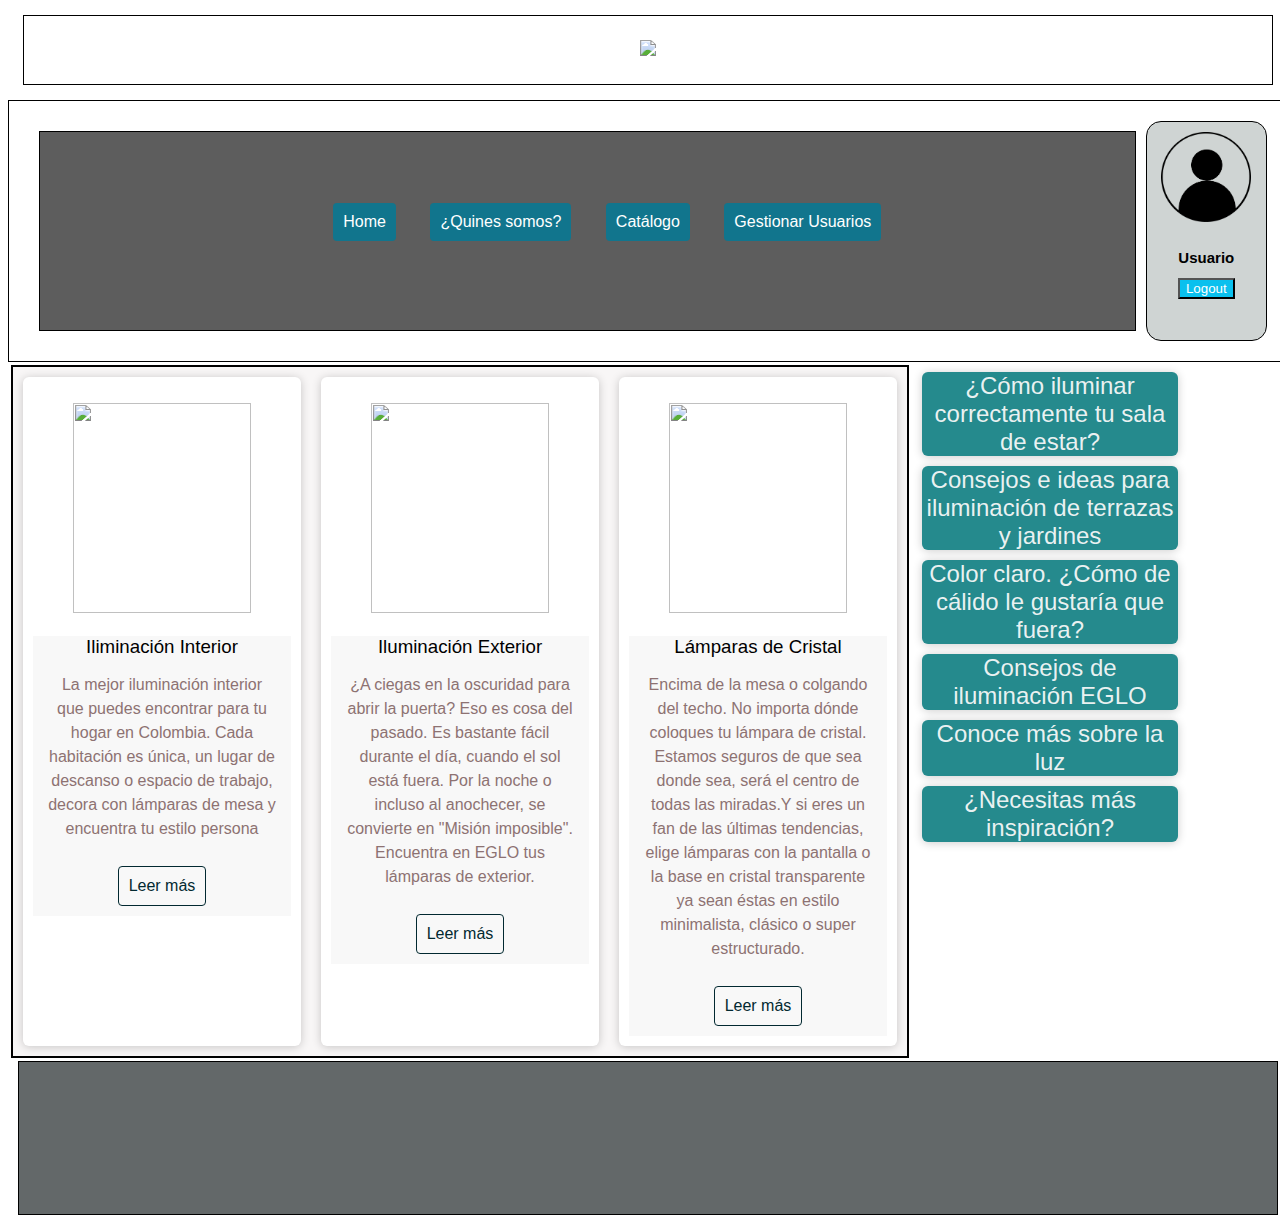
==== src/main/resources/templates/index.html @ 5b46f617 "Se agregó: icono usuario, páginas de gestión de usuarios y quienes somos y botones para editar" ====
<!DOCTYPE html>
<html xmlns:th="http://www.thymeleaf.org">
<html lang="es">

<head>
    <meta charset="UTF-8">
    <meta http-equiv="X-UA-Compatible" content="IE=edge">
    <meta name="viewport" content="width=device-width, initial-scale=1.0">
    <title>EGLO_Colombia</title>
    <link rel="stylesheet" href="../static/css/bootstrap.css" th:href="@{/css/bootstrap.css}">
    <script src="https://kit.fontawesome.com/f1ac1f649e.js" crossorigin="anonymous"></script>
    <link rel="stylesheet" href="../static/css/estilos.css" th:href="@{/css/estilos.css}">
</head>

<body>

    <div>
        <header class="header">
            <figure>
                <img src="../static/images/logo.png" th:src="@{/images/logo.png}" >
            </figure>
        </header>
        <nav class="principal" >
            <nav class="menuConfig">
                <ul>
                    <li><a href="#" th:href="@{/}">Home</a></li>
                    <li><a href="#" th:href="@{/about}">¿Quines somos?</a></li>
                    <li><a href="#" th:href="@{/catalogo}">Catálogo</a></li>
                    <li><a href="#" th:href="@{/help}">Gestionar Usuarios</a></li>
                </ul>
 
            </nav>
            <nav class="usuario">
                <img src="../static/images/user.png" th:src="@{/images/user.png}" >
                <h2>Usuario</h2>
                <form th:action="@{/logout}" method="post">
                    <button class="btn btn-info btn-block my-4" ><span> Logout</span></button>
                </form>
            </nav>
            
            
        </nav>
        <section class="seccion">
            <article>
                <div class="contenedor">
                    <div class="tarjeta">
                        <figure>
                            <img src="../static/images/ILUMINACI_N_INT.jpg" th:src="@{/images/ILUMINACI_N_INT.jpg}">
                        </figure>
                        <div class="contenido">
                            <h3>Iliminación Interior</h3>
                            <p>La mejor iluminación interior que puedes encontrar para tu hogar en Colombia. Cada habitación es única, un lugar de descanso o espacio de trabajo, decora con lámparas de mesa y encuentra tu estilo persona</p>
                            <a href="#">Leer más</a>
                        </div>
                     </div>
                     <div class="tarjeta">
                        <figure>
                            <img src="../static/images/ILUMINACION_EXT.jpg" th:src="@{images/ILUMINACION_EXT.jpg}">
                        </figure>
                        <div class="contenido">
                            <h3>Iluminación Exterior</h3>
                            <p>¿A ciegas en la oscuridad para abrir la puerta? Eso es cosa del pasado. Es bastante fácil durante el día, cuando el sol está fuera. Por la noche o incluso al anochecer, se convierte en "Misión imposible". Encuentra en EGLO tus lámparas de exterior.</p>
                            <a href="#">Leer más</a>
                        </div>
                     </div>
                     <div class="tarjeta">
                        <figure>
                            <img src="../static/images/L_MPARAS_DE_CRIS.jpg" th:src="@{/images/L_MPARAS_DE_CRIS.jpg}">
                        </figure>
                        <div class="contenido">
                            <h3>Lámparas de Cristal</h3>
                            <p>Encima de la mesa o colgando del techo. No importa dónde coloques tu lámpara de cristal. Estamos seguros de que sea donde sea, será el centro de todas las miradas.Y si eres un fan de las últimas tendencias, elige lámparas con la pantalla o la base en cristal transparente ya sean éstas en estilo minimalista, clásico o super estructurado.</p>
                            <a href="*">Leer más</a>
                        </div>
                     </div>
                </div>
            </article>
                    
               
        
        </section>
        <aside class="columna">
            <blockquote>
                ¿Cómo iluminar correctamente tu sala de estar?
            </blockquote>
            <blockquote>
                Consejos e ideas para iluminación de terrazas y jardines
            </blockquote>
            <blockquote>
                Color claro. ¿Cómo de cálido le gustaría que fuera?
            </blockquote>
            <blockquote>
                Consejos de iluminación EGLO
            </blockquote>
            <blockquote>
                Conoce más sobre la luz
            </blockquote>            
            <blockquote>
                ¿Necesitas más inspiración?
            </blockquote>
        </aside>
        <footer class="pie">
            <ul>
                <li><a href="../static/css/estilos.css" th:href="@{/css/estilos.css}" class="facebook"><i class="fa-brands fa-facebook"></i></a></li>
                <li><a href="../static/css/estilos.css" th:href="@{/css/estilos.css}"  class="twitter"><i class="fa-brands fa-twitter"></i></a></li>
                <li><a href="../static/css/estilos.css" th:href="@{/css/estilos.css}" class="isntagram"><i class="fa-brands fa-instagram"></i></a></li>
                <li><a href="../static/css/estilos.css" th:href="@{/css/estilos.css}" class="youtube"><i class="fa-brands fa-youtube"></i></a></li>
                <li><a href="../static/css/estilos.css" th:href="@{/css/estilos.css}" class="whatsapp"><i class="fa-brands fa-whatsapp"></i></a></li>
            </ul>
        </footer>
    </div>

</body>

</html>
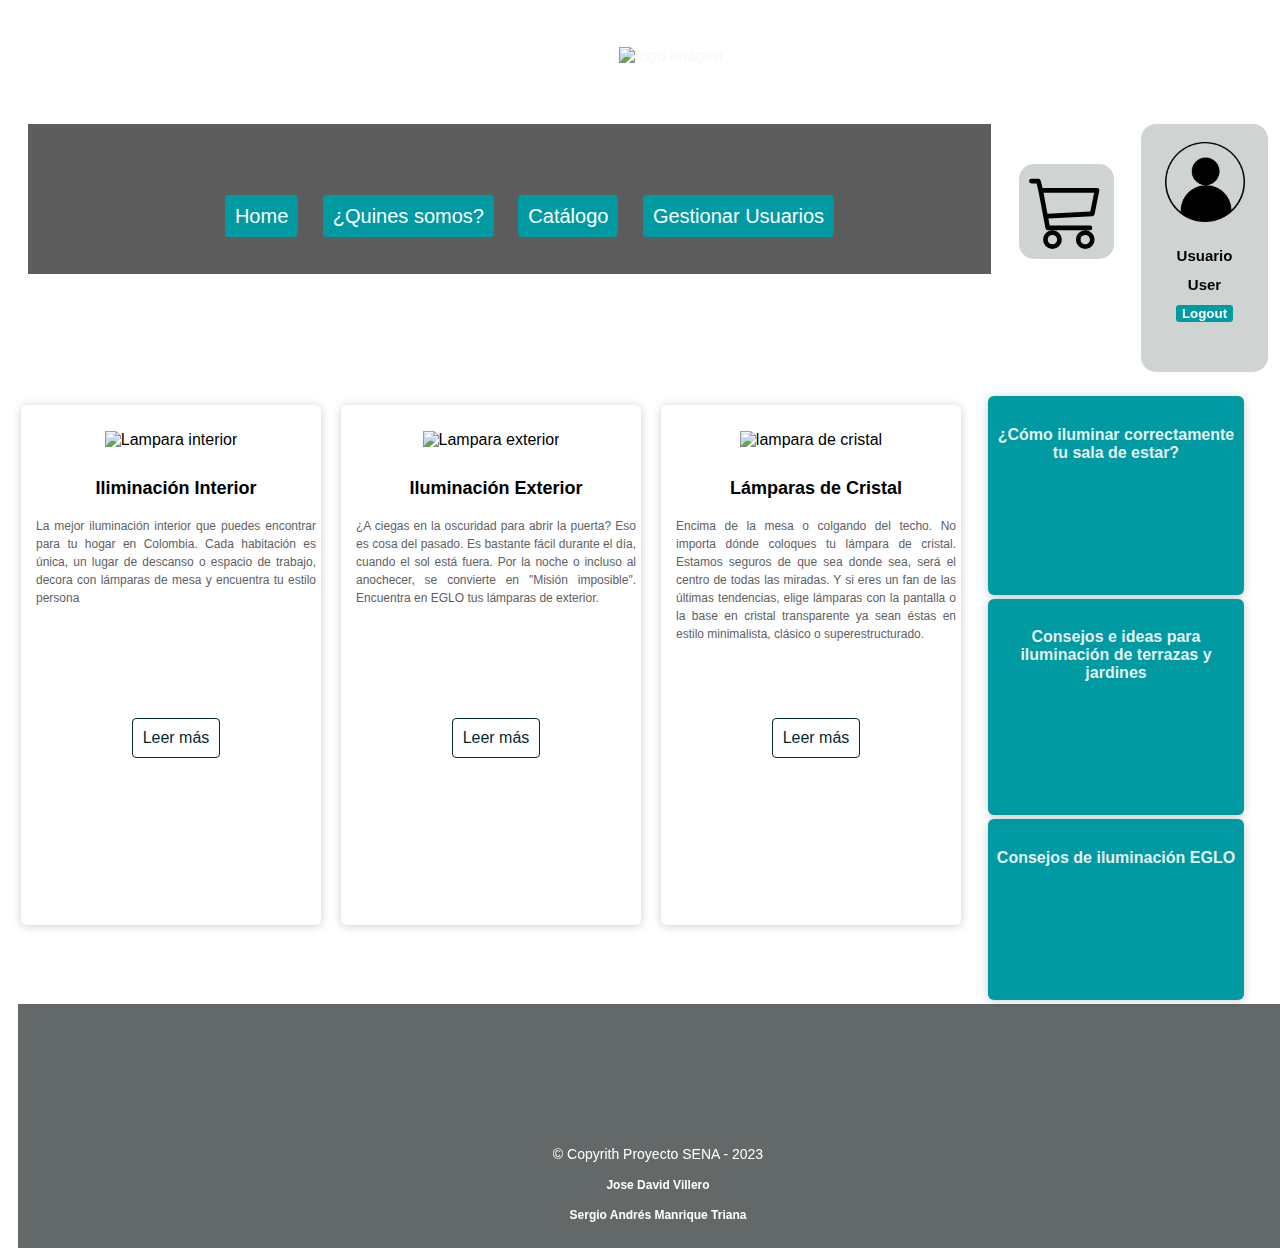
==== commit 949cd4d2: "Merge remote-tracking branch 'origin/dev' into dev" ====
--- a/src/main/resources/templates/index.html
+++ b/src/main/resources/templates/index.html
@@ -1,7 +1,6 @@
 <!DOCTYPE html>
-<html xmlns:th="http://www.thymeleaf.org">
-<html lang="es">
-
+<html xmlns:th="http://www.thymeleaf.org" lang="es">
+<!-- Headers -->
 <head>
     <meta charset="UTF-8">
     <meta http-equiv="X-UA-Compatible" content="IE=edge">
@@ -11,105 +10,147 @@
     <script src="https://kit.fontawesome.com/f1ac1f649e.js" crossorigin="anonymous"></script>
     <link rel="stylesheet" href="../static/css/estilos.css" th:href="@{/css/estilos.css}">
 </head>
-
 <body>
-
+<!-- Logo header -->
     <div>
         <header class="header">
             <figure>
-                <img src="../static/images/logo.png" th:src="@{/images/logo.png}" >
+                <img src="../static/images/logo.png" th:src="@{/images/logo.png}" alt="logo imagen">
             </figure>
         </header>
+        <!-- Navigation Bar -->
         <nav class="principal" >
+            <!-- Button nav -->
             <nav class="menuConfig">
                 <ul>
                     <li><a href="#" th:href="@{/}">Home</a></li>
                     <li><a href="#" th:href="@{/about}">¿Quines somos?</a></li>
                     <li><a href="#" th:href="@{/catalogo}">Catálogo</a></li>
-                    <li><a href="#" th:href="@{/help}">Gestionar Usuarios</a></li>
+                    <li sec:authorize="hasRole('ADMIN')"><a href="#" th:href="@{/usuarios}">Gestionar Usuarios</a></li>
                 </ul>
- 
             </nav>
+            <!-- Shopping cart-->
+            <nav class="totalAgregado">
+                <svg class="agregado" xmlns="http://www.w3.org/2000/svg" fill="currentColor" viewBox="0 0 16 16">
+                    <path d="M0 1.5A.5.5 0 0 1 .5 1H2a.5.5 0 0 1 .485.379L2.89 3H14.5a.5.5 0 0 1 .49.598l-1 5a.5.5 0 0
+                    1-.465.401l-9.397.472L4.415 11H13a.5.5 0 0 1 0 1H4a.5.5 0 0 1-.491-.408L2.01 3.607 1.61 2H.5a.5.5 0
+                    0 1-.5-.5zM3.102 4l.84 4.479 9.144-.459L13.89 4H3.102zM5 12a2 2 0 1 0 0 4 2 2 0 0 0 0-4zm7 0a2 2 0
+                    1 0 0 4 2 2 0 0 0 0-4zm-7 1a1 1 0 1 1 0 2 1 1 0 0 1 0-2zm7 0a1 1 0 1 1 0 2 1 1 0 0 1 0-2z"/>
+                </svg>
+            </nav>
+            <!-- Info User -->
             <nav class="usuario">
-                <img src="../static/images/user.png" th:src="@{/images/user.png}" >
-                <h2>Usuario</h2>
-                <form th:action="@{/logout}" method="post">
-                    <button class="btn btn-info btn-block my-4" ><span> Logout</span></button>
+                <div class="contenedor-img">
+                    <img src="../static/images/user.png" th:src="@{/images/user.png}" alt="logo user">
+                    <h2 th:text="${fullName}">Usuario</h2>
+                    <h2 sec:authentication="principal.authorities">User</h2>
+                </div>
+                <form class="contenedor-logout" th:action="@{/logout}" method="post">
+                    <button class="btnLogout" ><span> Logout</span></button>
                 </form>
             </nav>
-            
-            
         </nav>
+        <!-- Info section -->
         <section class="seccion">
             <article>
                 <div class="contenedor">
                     <div class="tarjeta">
                         <figure>
-                            <img src="../static/images/ILUMINACI_N_INT.jpg" th:src="@{/images/ILUMINACI_N_INT.jpg}">
+                            <img src="../static/images/ILUMINACI_N_INT.jpg" th:src="@{/images/ILUMINACI_N_INT.jpg}" alt="Lampara interior">
                         </figure>
-                        <div class="contenido">
-                            <h3>Iliminación Interior</h3>
-                            <p>La mejor iluminación interior que puedes encontrar para tu hogar en Colombia. Cada habitación es única, un lugar de descanso o espacio de trabajo, decora con lámparas de mesa y encuentra tu estilo persona</p>
-                            <a href="#">Leer más</a>
+                        <div class="contenido-tarjeta">
+                            <div class="titulo-tarjeta">
+                                <h3>Iliminación Interior</h3>
+                                <p>La mejor iluminación interior que puedes encontrar para tu hogar en Colombia.
+                                    Cada habitación es única, un lugar de descanso o espacio de trabajo,
+                                    decora con lámparas de mesa y encuentra tu estilo persona</p>
+                            </div>
+                            <div class="link">
+                                <a href="https://www.homify.es/magazine/iluminacion/iluminacion-interior">Leer más</a>
+                            </div>
                         </div>
-                     </div>
-                     <div class="tarjeta">
+                    </div>
+                    <div class="tarjeta">
                         <figure>
-                            <img src="../static/images/ILUMINACION_EXT.jpg" th:src="@{images/ILUMINACION_EXT.jpg}">
+                            <img src="../static/images/ILUMINACION_EXT.jpg" th:src="@{images/ILUMINACION_EXT.jpg}" alt="Lampara exterior">
                         </figure>
-                        <div class="contenido">
-                            <h3>Iluminación Exterior</h3>
-                            <p>¿A ciegas en la oscuridad para abrir la puerta? Eso es cosa del pasado. Es bastante fácil durante el día, cuando el sol está fuera. Por la noche o incluso al anochecer, se convierte en "Misión imposible". Encuentra en EGLO tus lámparas de exterior.</p>
-                            <a href="#">Leer más</a>
+                        <div class="contenido-tarjeta">
+                            <div class="titulo-tarjeta">
+                                <h3>Iluminación Exterior</h3>
+                                <p>¿A ciegas en la oscuridad para abrir la puerta? Eso es cosa del pasado.
+                                    Es bastante fácil durante el día, cuando el sol está fuera.
+                                    Por la noche o incluso al anochecer, se convierte en "Misión imposible".
+                                    Encuentra en EGLO tus lámparas de exterior.</p>
+                            </div>                                                        
+                            <div class="link">
+                                <a href="https://www.homify.es/libros_de_ideas/6116156/iluminacion-exterior-ideas-para-iluminar-cada-rincon-y-que-quede-de-revista">Leer más</a>
+                            </div>
                         </div>
-                     </div>
-                     <div class="tarjeta">
+                    </div>
+                    <div class="tarjeta">
                         <figure>
-                            <img src="../static/images/L_MPARAS_DE_CRIS.jpg" th:src="@{/images/L_MPARAS_DE_CRIS.jpg}">
+                            <img src="../static/images/L_MPARAS_DE_CRIS.jpg" th:src="@{/images/L_MPARAS_DE_CRIS.jpg}" alt="lampara de cristal">
                         </figure>
-                        <div class="contenido">
-                            <h3>Lámparas de Cristal</h3>
-                            <p>Encima de la mesa o colgando del techo. No importa dónde coloques tu lámpara de cristal. Estamos seguros de que sea donde sea, será el centro de todas las miradas.Y si eres un fan de las últimas tendencias, elige lámparas con la pantalla o la base en cristal transparente ya sean éstas en estilo minimalista, clásico o super estructurado.</p>
-                            <a href="*">Leer más</a>
+                        <div class="contenido-tarjeta">
+                            <div class="titulo-tarjeta">
+                                <h3>Lámparas de Cristal</h3>
+                                <p>Encima de la mesa o colgando del techo. No importa dónde coloques tu lámpara de cristal.
+                                    Estamos seguros de que sea donde sea, será el centro de todas las miradas.
+                                    Y si eres un fan de las últimas tendencias,
+                                    elige lámparas con la pantalla o la base en cristal transparente
+                                    ya sean éstas en estilo minimalista, clásico o superestructurado.</p>
+                            </div>
+                                <div class="link">
+                                <a href="https://www.youtube.com/watch?v=GoShy7TsTY0">Leer más</a>
+                            </div>
                         </div>
-                     </div>
+                    </div>
                 </div>
             </article>
-                    
-               
-        
         </section>
+        <!-- Info Column -->
         <aside class="columna">
             <blockquote>
-                ¿Cómo iluminar correctamente tu sala de estar?
+                <h4 class="columna-text">¿Cómo iluminar correctamente tu sala de estar?</h4>
+                <iframe class="videoIliminacio" width="200" height="90" src="https://www.youtube.com/embed/z3fYsLzDwwQ"
+                        title="YouTube video player" frameborder="0"
+                        allow="accelerometer; autoplay; clipboard-write; encrypted-media; gyroscope; picture-in-picture; web-share"
+                        allowfullscreen>
+                </iframe>
             </blockquote>
             <blockquote>
-                Consejos e ideas para iluminación de terrazas y jardines
+                <h4 class="columna-text">Consejos e ideas para iluminación de terrazas y jardines</h4>
+                <iframe class="videoIliminacio" width="200" height="90" src="https://www.youtube.com/embed/5bfbRRsPpBQ"
+                        title="YouTube video player" frameborder="0"
+                        allow="accelerometer; autoplay; clipboard-write; encrypted-media; gyroscope; picture-in-picture; web-share"
+                        allowfullscreen>
+                </iframe>
             </blockquote>
             <blockquote>
-                Color claro. ¿Cómo de cálido le gustaría que fuera?
+                <h4 class="columna-text">Consejos de iluminación EGLO</h4>
+                <iframe class="videoIliminacio" width="200" height="90" src="https://www.youtube.com/embed/k7MGbxHJ8w0"
+                        title="YouTube video player" frameborder="0"
+                        allow="accelerometer; autoplay; clipboard-write; encrypted-media; gyroscope; picture-in-picture; web-share"
+                        allowfullscreen>
+                </iframe>
             </blockquote>
-            <blockquote>
-                Consejos de iluminación EGLO
-            </blockquote>
-            <blockquote>
-                Conoce más sobre la luz
-            </blockquote>            
-            <blockquote>
-                ¿Necesitas más inspiración?
-            </blockquote>
+
         </aside>
+        <!-- Footer -->
         <footer class="pie">
             <ul>
-                <li><a href="../static/css/estilos.css" th:href="@{/css/estilos.css}" class="facebook"><i class="fa-brands fa-facebook"></i></a></li>
-                <li><a href="../static/css/estilos.css" th:href="@{/css/estilos.css}"  class="twitter"><i class="fa-brands fa-twitter"></i></a></li>
-                <li><a href="../static/css/estilos.css" th:href="@{/css/estilos.css}" class="isntagram"><i class="fa-brands fa-instagram"></i></a></li>
-                <li><a href="../static/css/estilos.css" th:href="@{/css/estilos.css}" class="youtube"><i class="fa-brands fa-youtube"></i></a></li>
-                <li><a href="../static/css/estilos.css" th:href="@{/css/estilos.css}" class="whatsapp"><i class="fa-brands fa-whatsapp"></i></a></li>
+                <li><a href="https://www.facebook.com/EgloColombia" class="facebook"><i class="fa-brands fa-facebook"></i></a></li>
+                <li><a href="https://www.youtube.com/channel/UCYq5APfUm7AadEIzqkaobwQ" class="twitter"><i class="fa-brands fa-twitter"></i></a></li>
+                <li><a href="https://www.instagram.com/eglocolombia/" class="isntagram"><i class="fa-brands fa-instagram"></i></a></li>
+                <li><a href="https://www.youtube.com/channel/UCYq5APfUm7AadEIzqkaobwQ" class="youtube"><i class="fa-brands fa-youtube"></i></a></li>
+                <li><a href="https://api.whatsapp.com/send?phone=573165358521" class="whatsapp"><i class="fa-brands fa-whatsapp"></i></a></li>
             </ul>
+            <div class="copyrith">
+                <p class="copyrith">&copy Copyrith Proyecto SENA - 2023 </p>
+                <h4>Jose David Villero</h4>
+                <h4>Sergio Andrés Manrique Triana</h4>
+            </div>
         </footer>
     </div>
-
 </body>
-
 </html>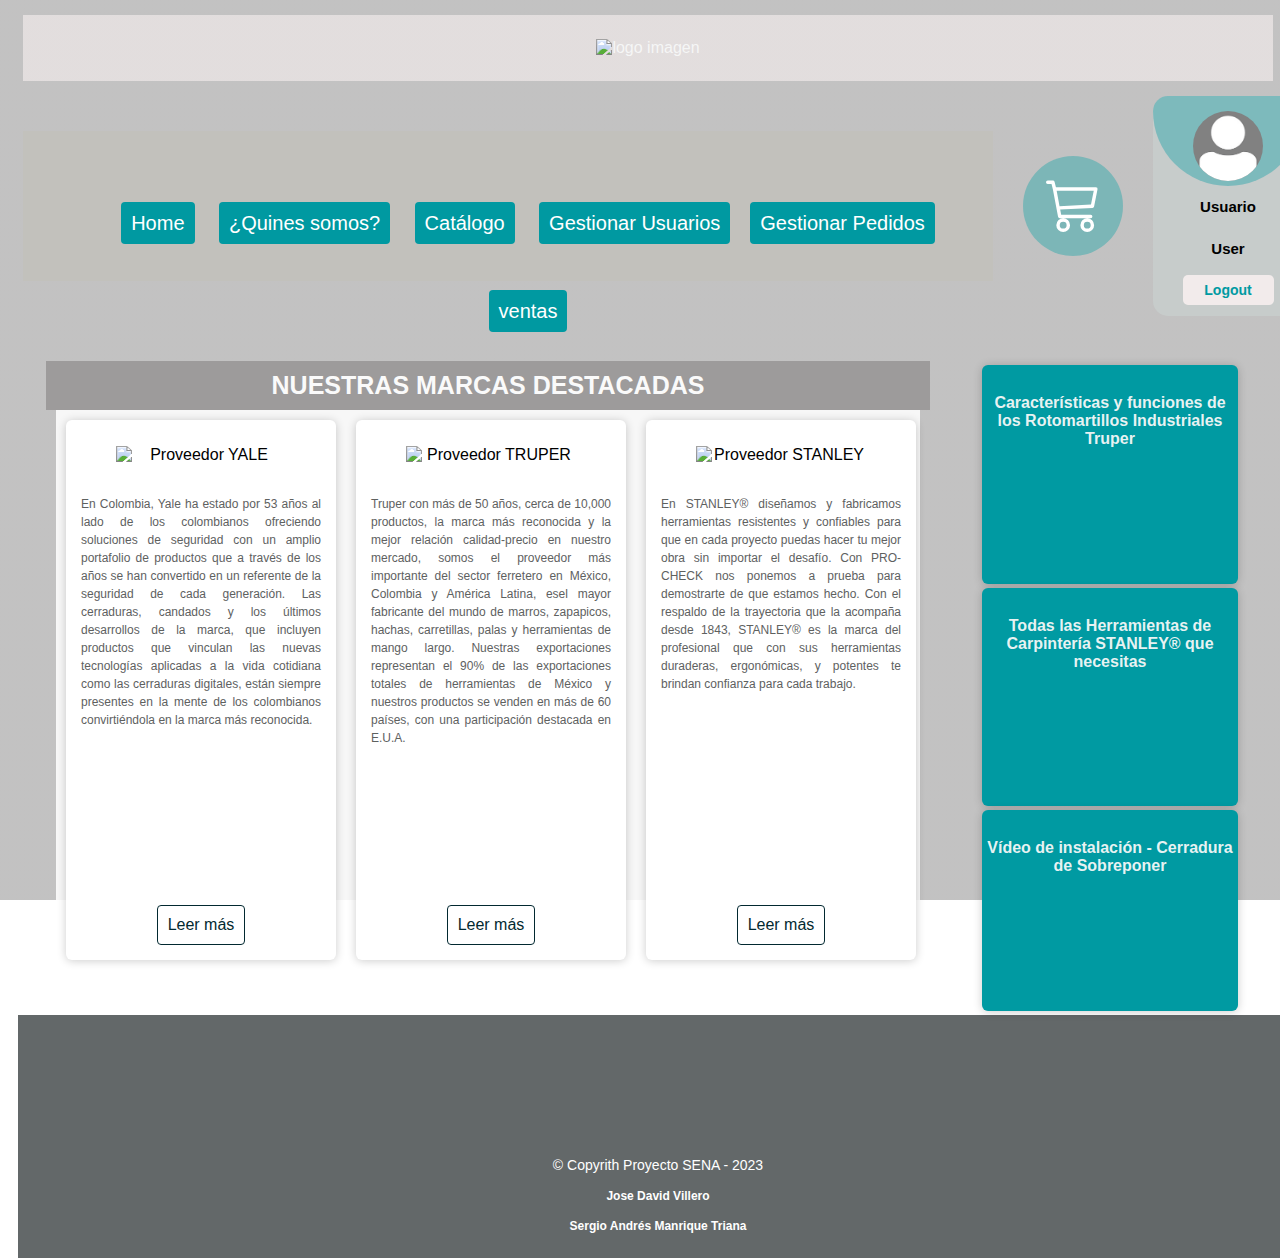
==== commit 87f16955: "Se creó página reporte de ventas, se aplico responsavidad a páginas de control de pedidos y reporte " ====
--- a/src/main/resources/templates/index.html
+++ b/src/main/resources/templates/index.html
@@ -26,17 +26,21 @@
                     <li><a href="#" th:href="@{/}">Home</a></li>
                     <li><a href="#" th:href="@{/about}">¿Quines somos?</a></li>
                     <li><a href="#" th:href="@{/catalogo}">Catálogo</a></li>
-                    <li sec:authorize="hasRole('ADMIN')"><a href="#" th:href="@{/usuarios}">Gestionar Usuarios</a></li>
+                    <li sec:authorize="hasRole('ADMIN')"><a href="#" th:href="@{/usuarios}">Gestionar Usuarios</a>
+                    <li sec:authorize="hasRole('ADMIN')"><a href="#" th:href="@{/usuarios}">Gestionar Pedidos</a></li>
+                    <li sec:authorize="hasRole('ADMIN')"><a href="#" th:href="@{/usuarios}">ventas</a></li>
                 </ul>
             </nav>
             <!-- Shopping cart-->
             <nav class="totalAgregado">
-                <svg class="agregado" xmlns="http://www.w3.org/2000/svg" fill="currentColor" viewBox="0 0 16 16">
-                    <path d="M0 1.5A.5.5 0 0 1 .5 1H2a.5.5 0 0 1 .485.379L2.89 3H14.5a.5.5 0 0 1 .49.598l-1 5a.5.5 0 0
+                <a href="#" th:href="@{/carrito}">
+                    <svg class="agregado" xmlns="http://www.w3.org/2000/svg" fill="currentColor" viewBox="0 0 16 16">
+                        <path d="M0 1.5A.5.5 0 0 1 .5 1H2a.5.5 0 0 1 .485.379L2.89 3H14.5a.5.5 0 0 1 .49.598l-1 5a.5.5 0 0
                     1-.465.401l-9.397.472L4.415 11H13a.5.5 0 0 1 0 1H4a.5.5 0 0 1-.491-.408L2.01 3.607 1.61 2H.5a.5.5 0
                     0 1-.5-.5zM3.102 4l.84 4.479 9.144-.459L13.89 4H3.102zM5 12a2 2 0 1 0 0 4 2 2 0 0 0 0-4zm7 0a2 2 0
                     1 0 0 4 2 2 0 0 0 0-4zm-7 1a1 1 0 1 1 0 2 1 1 0 0 1 0-2zm7 0a1 1 0 1 1 0 2 1 1 0 0 1 0-2z"/>
-                </svg>
+                    </svg>
+                </a>
             </nav>
             <!-- Info User -->
             <nav class="usuario">
@@ -52,53 +56,54 @@
         </nav>
         <!-- Info section -->
         <section class="seccion">
+            <h2>NUESTRAS MARCAS DESTACADAS</h2>
             <article>
+
                 <div class="contenedor">
                     <div class="tarjeta">
                         <figure>
-                            <img src="../static/images/ILUMINACI_N_INT.jpg" th:src="@{/images/ILUMINACI_N_INT.jpg}" alt="Lampara interior">
+                            <img src="../static/images/YALE.png" th:src="@{images/YALE.png}" alt="Proveedor YALE">
                         </figure>
                         <div class="contenido-tarjeta">
                             <div class="titulo-tarjeta">
-                                <h3>Iliminación Interior</h3>
-                                <p>La mejor iluminación interior que puedes encontrar para tu hogar en Colombia.
-                                    Cada habitación es única, un lugar de descanso o espacio de trabajo,
-                                    decora con lámparas de mesa y encuentra tu estilo persona</p>
-                            </div>
+                                <p>En Colombia, Yale ha estado por 53 años al lado de los colombianos ofreciendo soluciones de seguridad con un amplio portafolio de
+                                    productos que a través de los años se han convertido en un referente de la seguridad de cada generación. Las cerraduras, candados y los
+                                    últimos desarrollos de la marca, que incluyen productos que vinculan las nuevas tecnologías aplicadas a la vida cotidiana como las cerraduras
+                                    digitales, están siempre presentes en la mente de los colombianos convirtiéndola en la marca más reconocida.</p>
+                            </div>                                                        
                             <div class="link">
-                                <a href="https://www.homify.es/magazine/iluminacion/iluminacion-interior">Leer más</a>
+                                <a href="yalehome.com/global/en/about-yale">Leer más</a>
                             </div>
                         </div>
                     </div>
                     <div class="tarjeta">
                         <figure>
-                            <img src="../static/images/ILUMINACION_EXT.jpg" th:src="@{images/ILUMINACION_EXT.jpg}" alt="Lampara exterior">
+                            <img src="../static/images/TRUPER.png" th:src="@{/images/TRUPER.png}" alt="Proveedor TRUPER">
                         </figure>
                         <div class="contenido-tarjeta">
                             <div class="titulo-tarjeta">
-                                <h3>Iluminación Exterior</h3>
-                                <p>¿A ciegas en la oscuridad para abrir la puerta? Eso es cosa del pasado.
-                                    Es bastante fácil durante el día, cuando el sol está fuera.
-                                    Por la noche o incluso al anochecer, se convierte en "Misión imposible".
-                                    Encuentra en EGLO tus lámparas de exterior.</p>
-                            </div>                                                        
+                                <p>Truper con más de 50 años, cerca de 10,000 productos, la marca más reconocida y la mejor relación calidad-precio en nuestro mercado, somos
+                                    el proveedor más importante del sector ferretero en México, Colombia y América Latina, esel mayor fabricante del mundo de marros, zapapicos,
+                                    hachas, carretillas, palas y herramientas de mango largo. Nuestras exportaciones representan el 90% de las exportaciones totales de herramientas
+                                    de México y nuestros productos se venden en más de 60 países, con una participación destacada en E.U.A.</p>
+                            </div>
                             <div class="link">
-                                <a href="https://www.homify.es/libros_de_ideas/6116156/iluminacion-exterior-ideas-para-iluminar-cada-rincon-y-que-quede-de-revista">Leer más</a>
+                                <a href="https://www.truper.com/acerca-de-truper/">Leer más</a>
                             </div>
                         </div>
                     </div>
                     <div class="tarjeta">
                         <figure>
-                            <img src="../static/images/L_MPARAS_DE_CRIS.jpg" th:src="@{/images/L_MPARAS_DE_CRIS.jpg}" alt="lampara de cristal">
+                            <img src="../static/images/STANLEY.png" th:src="@{/images/STANLEY.png}" alt="Proveedor STANLEY">
                         </figure>
                         <div class="contenido-tarjeta">
                             <div class="titulo-tarjeta">
-                                <h3>Lámparas de Cristal</h3>
-                                <p>Encima de la mesa o colgando del techo. No importa dónde coloques tu lámpara de cristal.
-                                    Estamos seguros de que sea donde sea, será el centro de todas las miradas.
-                                    Y si eres un fan de las últimas tendencias,
-                                    elige lámparas con la pantalla o la base en cristal transparente
-                                    ya sean éstas en estilo minimalista, clásico o superestructurado.</p>
+                                <p>En STANLEY® diseñamos y fabricamos herramientas resistentes y confiables para
+                                    que en cada proyecto puedas hacer tu mejor obra sin importar el desafío.
+                                    Con PRO-CHECK nos ponemos a prueba para demostrarte de que estamos hecho.
+                                    Con el respaldo de la trayectoria que la acompaña desde 1843, STANLEY® es la marca del
+                                    profesional que con sus herramientas duraderas, ergonómicas, y potentes te brindan confianza para cada trabajo.
+                                </p>
                             </div>
                                 <div class="link">
                                 <a href="https://www.youtube.com/watch?v=GoShy7TsTY0">Leer más</a>
@@ -111,29 +116,29 @@
         <!-- Info Column -->
         <aside class="columna">
             <blockquote>
-                <h4 class="columna-text">¿Cómo iluminar correctamente tu sala de estar?</h4>
-                <iframe class="videoIliminacio" width="200" height="90" src="https://www.youtube.com/embed/z3fYsLzDwwQ"
+                <h4 class="columna-text">Características y funciones de los Rotomartillos Industriales Truper</h4>
+                <iframe class="videoIndex" width="200" height="100" src="https://www.youtube.com/embed/KVk9hTTqeFM"
+                        title="YouTube video player" frameborder="0"
+                        allow="accelerometer; autoplay; clipboard-write; encrypted-media; gyroscope; picture-in-picture; web-share" allowfullscreen>
+
+                </iframe>
+            </blockquote>
+            <blockquote>
+                <h4 class="columna-text">Todas las Herramientas de Carpintería STANLEY® que necesitas</h4>
+                <iframe class="videoIndex" width="200" height="100" src="https://www.youtube.com/embed/WeWOmFHw3xg"
                         title="YouTube video player" frameborder="0"
                         allow="accelerometer; autoplay; clipboard-write; encrypted-media; gyroscope; picture-in-picture; web-share"
                         allowfullscreen>
                 </iframe>
             </blockquote>
             <blockquote>
-                <h4 class="columna-text">Consejos e ideas para iluminación de terrazas y jardines</h4>
-                <iframe class="videoIliminacio" width="200" height="90" src="https://www.youtube.com/embed/5bfbRRsPpBQ"
+                <h4 class="columna-text">Vídeo de instalación - Cerradura de Sobreponer </h4>
+                <iframe class="videoIndex" width="200" height="100" src="https://www.youtube.com/embed/NWGOHlu1WOk"
                         title="YouTube video player" frameborder="0"
                         allow="accelerometer; autoplay; clipboard-write; encrypted-media; gyroscope; picture-in-picture; web-share"
                         allowfullscreen>
                 </iframe>
-            </blockquote>
-            <blockquote>
-                <h4 class="columna-text">Consejos de iluminación EGLO</h4>
-                <iframe class="videoIliminacio" width="200" height="90" src="https://www.youtube.com/embed/k7MGbxHJ8w0"
-                        title="YouTube video player" frameborder="0"
-                        allow="accelerometer; autoplay; clipboard-write; encrypted-media; gyroscope; picture-in-picture; web-share"
-                        allowfullscreen>
-                </iframe>
-            </blockquote>
+                </blockquote>
 
         </aside>
         <!-- Footer -->
